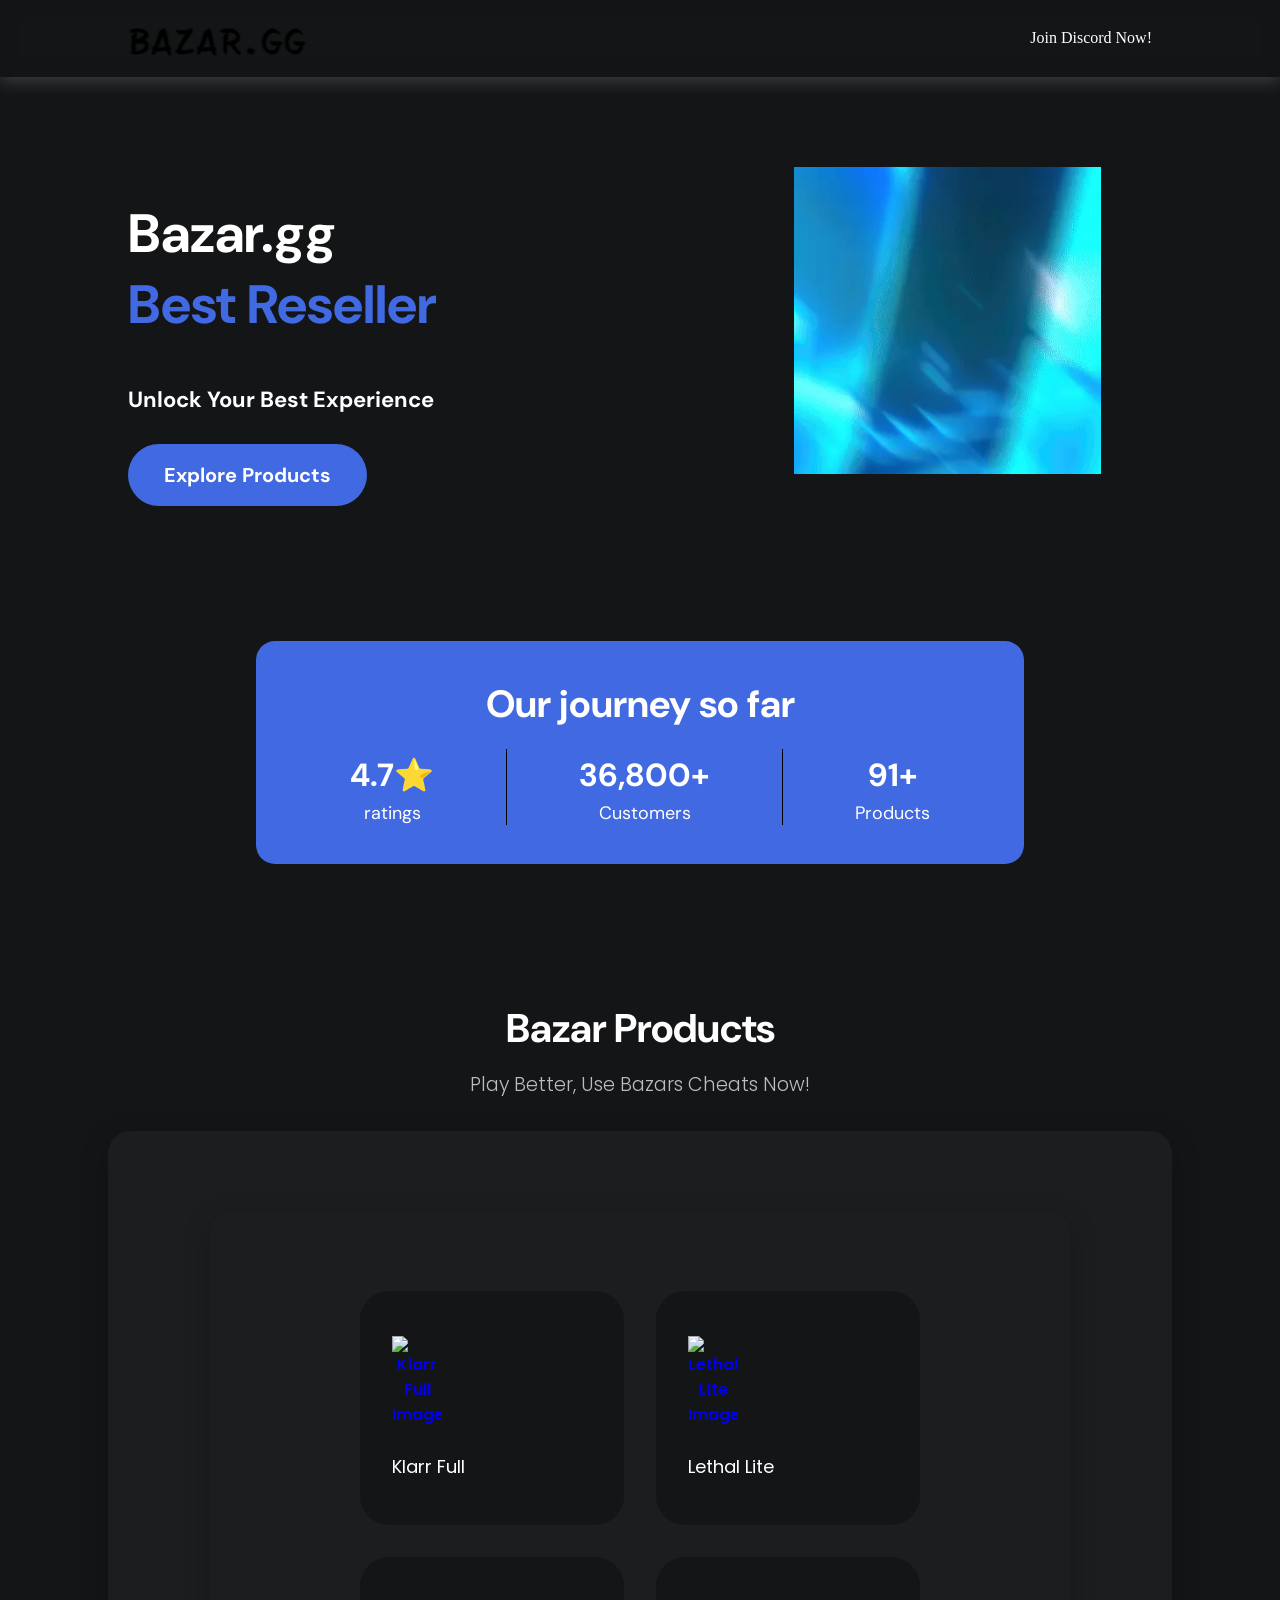
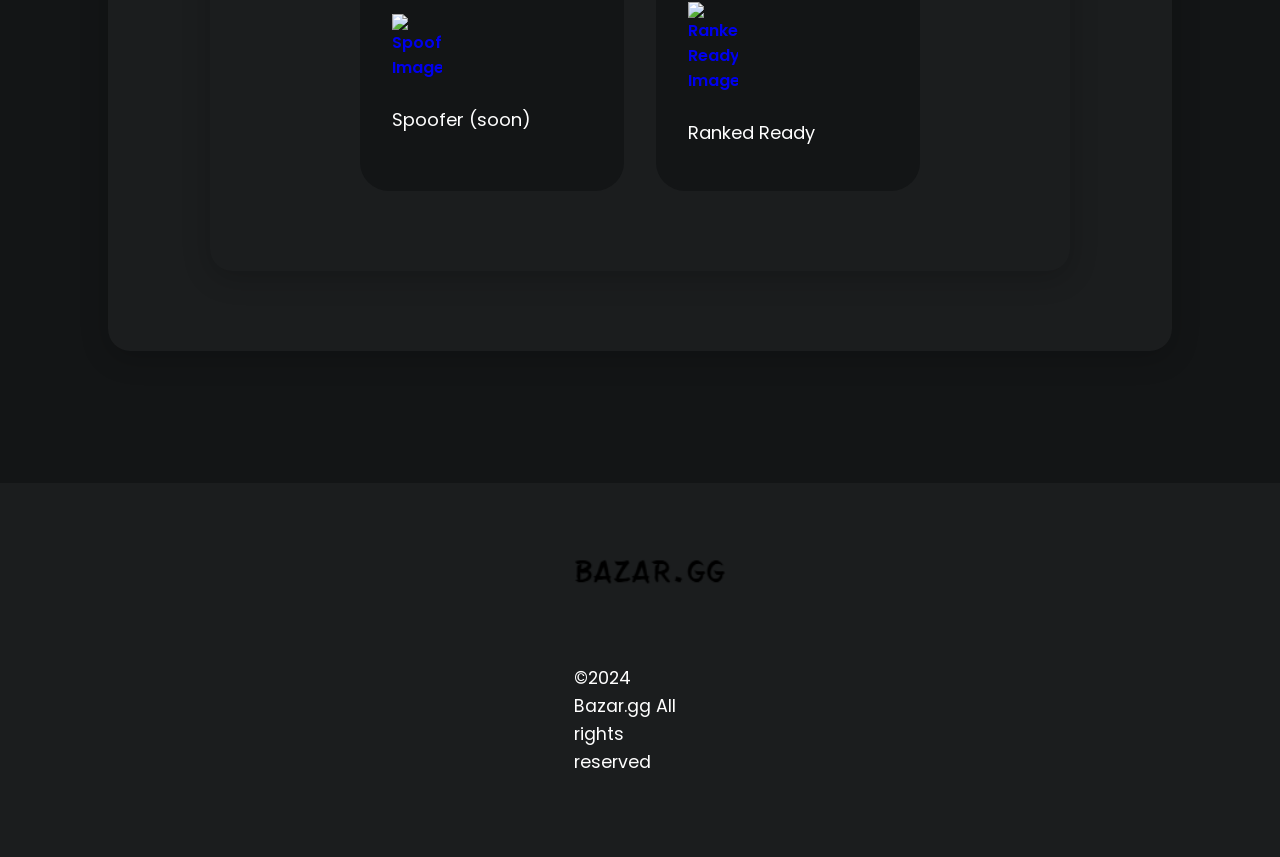
==== index.html @ 27859bb1 "Add project files." ====
<!DOCTYPE html>
<html lang="en">
  <head>
    <meta charset="UTF-8" />
    <meta http-equiv="X-UA-Compatible" content="IE=edge" />
    <meta name="viewport" content="width=device-width, initial-scale=1.0" />
    <link rel="stylesheet" href="style.css" />
    <link rel="stylesheet" href="styles/universal.css" />
    <link rel="stylesheet" href="styles/colors.css" />
    <link rel="stylesheet" href="styles/navbar.css" />
    <link rel="stylesheet" href="styles/footer.css" />
    <link
      rel="stylesheet"
      href="https://cdnjs.cloudflare.com/ajax/libs/font-awesome/6.4.0/css/all.min.css"
      integrity="sha512-iecdLmaskl7CVkqkXNQ/ZH/XLlvWZOJyj7Yy7tcenmpD1ypASozpmT/E0iPtmFIB46ZmdtAc9eNBvH0H/ZpiBw=="
      crossorigin="anonymous"
      referrerpolicy="no-referrer" />
    <title>Bazar.gg</title>
    <link rel="icon" href="images/bazarlogo.webp" type="image/x-icon">
  </head>
  <body class="dark">
    <header>
      <nav style="position: fixed; top: 0; width: 100%;">
        <div class="nav-bar">
          <li class="logo">
            <a href="#">
              <img id="topLogo" src="images/gg.webp" alt="Bazar.gg Main Logo" />
            </a>
          </li>

                         <a class="text-white text-center" href="#Products">Join Discord Now!</a>
            </li>
               </div>

          <label for="check" class="open-menu">
            <i class="text-white fas fa-bars"></i>
          </label>
        </div>
      </nav>
    </header>

    <main>
      <div class="first-section">
        <div class="headerText font-sans">
          <h2 class="section-one-title text-bold">
            Bazar.gg <br /><span>Best Reseller <span class="typed_text"></span></span>
          </h2>
          <h3 class="text-white">
            <b>Unlock Your Best Experience</b> 
          </h3>
          
<a href="https://bazar.sellsn.io/explore/" target="_blank" class="text-bold">Explore Products</a>

</div>

        <div class="headerImage-div">
  <img
    src="images/bazarlogo.webp"
    alt="Bazar.gg Logo"
    class="headerImage" />
</div>

      </div>

      <div class="second-section">
        <div class="journey-title text-bold text-center">
          <p class="font-sans">Our journey so far</p>
        </div>
        <div class="journey-list">
          <div class="journey-items font-sans text-center">
            <h4>4.7⭐️</h4>
            <p>ratings</p>
          </div>
          <div class="border-right"></div>
          <div class="journey-items font-sans text-center">
            <h4 id="count1">100+</h4>
            <p>Customers</p>
          </div>
          <div class="border-right"></div>
          <div class="journey-items font-sans text-center">
            <h4 id="count2">10+</h4>
            <p>Products</p>
          </div>
        </div>
      </div>

      <div class="line-div"></div>

      <div class="advantage-section bg-dark">
        <div class="advantage-sub-section">
          <div class="whycm-container">
            <div>
              <h1 class="advantage-title title font-sans margin-0">
                Bazar Products
              </h1>
              <p class="advantage-desc font-poppin margin-0">
                Play Better, Use Bazars Cheats Now!
              </p>
            </div>

            <div class="adv-section">
           
                
                <div class="adv-section">
  <a href="https://bazar.sellsn.io/product/192509bc-7e05-4acd-bf36-d8598cdc06e1" target="_blank">
    <div class="adv-card">
      <img src="images/klarr.png" alt="Klarr Full Image" class="adv-image" />
      <span class="adv-desc margin-0">Klarr Full</span>
    </div>
  </a>

  <a href="https://bazar.sellsn.io/product/c13fda4a-aa74-45a4-aa98-80fcce48cd13" target="_blank">
    <div class="adv-card">
      <img src="images/lethal.png" alt="Lethal Lite Image" class="adv-image" />
      <span class="adv-desc margin-0">Lethal Lite</span>
    </div>
  </a>

  <a href="https://bazar.sellsn.io/product/ddc79a23-f66d-4646-9f23-3bea6e6d431d" target="_blank">
    <div class="adv-card">
      <img src="images/spoofer.png" alt="Spoofer Image" class="adv-image" />
      <span class="adv-desc margin-0">Spoofer (soon)</span>
    </div>
  </a>

  <a href="https://bazar.sellsn.io/product/90b1c460-2927-40e7-b58f-f430e9b25ef7" target="_blank">
    <div class="adv-card">
      <img src="images/rankedready.png" alt="Ranked Ready Image" class="adv-image" />
      <span class="adv-desc margin-0">Ranked Ready</span>
    </div>
  </a>
</div>

  </a>
</div>


      
              </div>
            </div>
          </div>
        </div>
      </div>

      <div class="line-div"></div>

         <footer>
      <div class="super-container font-poppin">
        <div class="components-outer-container">
          <div class="footer-container">
            <div class="first">
              <div class="top">
                <img id="footerLogo" src="images/gg.webp" alt="" />
              </div>
              <div class="bottom">
                <p class="text-white">
                  
                </p>
                <p class="copyright">
                  ©2024 Bazar.gg All rights reserved
                </p>
              </div>
            </div>
           
      </div>
    </footer>




    <script src="https://unpkg.com/typed.js@2.0.16/dist/typed.umd.js"></script>

    <script>
      var typed = new Typed(".typed_text", {
        strings: ["Ever", "There is"],
        typeSpeed:100,
        backSpeed:100,
        loop:true
      })
    </script>
    
    <script src="script.js"></script>
  </body>
</html>
---- style.css ----
.first-section h2 span {
  background: -webkit-linear-gradient(
    90deg,
    var(--blog-secondary) 0%,
    var(--blog) 100%
  );
  -webkit-background-clip: text;
  -webkit-text-fill-color: transparent;
  max-width: max-content;
}

.adv-image {
    width: 100px; /* Adjust the width */
    height: auto; /* Maintain aspect ratio */
    margin-bottom: 10px; /* Add spacing between image and text */
}

.headerImage-div {
    position: relative;
    perspective: 1000px; /* Gives a 3D perspective */
}

.headerImage {
    width: 200px; /* Adjust the size as needed */
    height: auto;
    position: relative;
    z-index: 10;
    transition: transform 0.5s ease, box-shadow 0.5s ease;
    transform-origin: center;
}

    .headerImage:hover {
        transform: scale(1.2) rotateX(20deg) rotateY(-10deg); /* Creates the popping out effect */
        box-shadow: 0px 10px 30px rgba(0, 0, 0, 0.5); /* Adds shadow to enhance the 3D effect */
        z-index: 20; /* Bring it in front */
    }


.first-section a {
  background: rgb(190, 32, 72);
  background: linear-gradient(
    90deg,
    var(--blog-secondary) 30%,
    var(--blog) 100%
  );
  border-radius: 99px;
  box-sizing: border-box;
  cursor: pointer;
  color: #ffffff;
  margin-top: 25px;
  line-height: 24px;
  opacity: 1;
  outline: 0 solid transparent;
  user-select: none;
  -webkit-user-select: none;
  touch-action: manipulation;
  width: fit-content;
  word-break: break-word;
  border: 0;
}

.headerImage {
  position: relative;
  animation: animate 2s alternate infinite;
}

.second-section {
  background: rgb(190, 32, 72);
  background: linear-gradient(90deg, var(--blog-secondary), var(--blog));
  box-sizing: border-box;
  position: relative;
  color: #fff;
  border-radius: 1.2rem;
}

.section-one-title {
  color: var(--primary-color);
}

.journey-list {
  display: flex;
  justify-content: space-between;
  flex-direction: row;
}

.border-right {
  border-right: 1px solid black;
}

.third-section {
  padding: 5% 10%;
  color: var(--primary-color);
  background-color: var(--secondary-bg);
}

.third-section-title {
  margin-bottom: 4%;
}

.third-section-title span {
  color: var(--blog);
}

.card {
  transition: all 0.6s ease;
  margin: auto;
  padding: 1.25rem;
  border-radius: 0.5rem;
  border-width: 1px;
  background-color: var(--primary-bg);
  box-shadow: rgba(50, 50, 93, 0.25) 0px 2px 5px -1px,
    rgba(0, 0, 0, 0.3) 0px 1px 3px -1px;
}

.card:hover {
  transform: scale(1.02);
}

.course-thumbnail {
  width: 100%;
  border-radius: 5px;
  margin-bottom: 1rem;
}

.card-level {
  display: inline;
  padding: 0.15rem 0.7rem;
  border-radius: 99px;
  color: #09c533;

  font-size: 0.7rem;
  border: 2px solid #09c533;
}

.course-title {
  margin: 20px 0px;
  font-size: 1.7rem;
  color: var(--primary-color);
}

.line {
  border-bottom: 2px solid var(--acsent-color);
  width: 70%;
  opacity: 0.2;
}

.course-price-section {
  display: flex;
  flex-direction: row;
}

.final-price {
  color: var(--blog);
  margin-left: 5px;
  font-size: 1.3rem;
}

.prev-price {
  margin-left: 15px;
  font-size: 1.3rem;
  text-decoration: line-through;
  color: var(--acsent-color);
}

.discount-percent {
  color: #fff;
  font-size: 1rem;
  border-radius: 0.375rem;
  padding: 6px 10px;
  margin-left: 15px;
  background-color: #09c533;
}

.instructor-title {
  display: flex;
  flex-direction: row;
  align-items: center;
  justify-content: space-between;
  margin-bottom: 10px;
}

.instructor-title p {
  font-size: 2.5rem;
  margin: 0;
  text-align: left;
}

.instructor-title p span {
  color: var(--blog);
}

.button-61 {
  align-items: center;
  appearance: none;
  border-radius: 4px;
  border-style: none;
  box-shadow: rgba(0, 0, 0, 0.2) 0 3px 1px -2px, rgba(0, 0, 0, 0.14) 0 2px 2px 0,
    rgba(0, 0, 0, 0.12) 0 1px 5px 0;
  box-sizing: border-box;
  cursor: pointer;
  display: inline-flex;
  font-family: Roboto, sans-serif;
  justify-content: center;
  letter-spacing: 0.0892857em;
  min-width: 64px;
  outline: none;
  overflow: visible;
  position: relative;
  text-decoration: none;
  text-transform: uppercase;
  transition: box-shadow 280ms cubic-bezier(0.4, 0, 0.2, 1);
  user-select: none;
  -webkit-user-select: none;
  touch-action: manipulation;
  vertical-align: middle;
  will-change: transform, opacity;
}

.button-61:hover {
  box-shadow: rgba(0, 0, 0, 0.2) 0 2px 4px -1px, rgba(0, 0, 0, 0.14) 0 4px 5px 0,
    rgba(0, 0, 0, 0.12) 0 1px 10px 0;
}

.button-61:disabled {
  background-color: rgba(0, 0, 0, 0.12);
  box-shadow: rgba(0, 0, 0, 0.2) 0 0 0 0, rgba(0, 0, 0, 0.14) 0 0 0 0,
    rgba(0, 0, 0, 0.12) 0 0 0 0;
  color: rgba(0, 0, 0, 0.37);
  cursor: default;
  pointer-events: none;
}

.button-61:not(:disabled) {
  color: #fff;
  background-color: var(--blog);
}

.button-61:focus {
  box-shadow: rgba(0, 0, 0, 0.2) 0 2px 4px -1px, rgba(0, 0, 0, 0.14) 0 4px 5px 0,
    rgba(0, 0, 0, 0.12) 0 1px 10px 0;
}

.button-61:active {
  box-shadow: rgba(0, 0, 0, 0.2) 0 5px 5px -3px,
    rgba(0, 0, 0, 0.14) 0 8px 10px 1px, rgba(0, 0, 0, 0.12) 0 3px 14px 2px;
  background: var(--know-more-btn-active);
}

.line-long {
  width: 100%;
  border-bottom: 1px solid var(--acsent-color);
}

.instructor-content {
  padding: 4rem 0;
}

.image-div img {
  width: 16rem;
}

.name-div {
  margin-top: 2rem;
}

.name {
  font-size: 1.875rem;

  line-height: 2.25rem;
  margin: 0;
  padding: 0;
}

.designation {
  color: var(--acsent-color);
  font-size: 1.5rem;
  line-height: 2rem;
  margin: 0;
  font-weight: 400;
  padding: 0;
}

.description-div {
  border: 1px dashed var(--course-border);
  padding: 20px;
  border-radius: 15px;
}

.description {
  font-size: 1.5rem;

  font-weight: 200;
  line-height: 2rem;
  margin: 0;
  text-align: justify;
  padding: 0;
}

.description span {
  color: var(--blog);
}

.social-title {
  color: var(--primary-color);
  margin: 0;
}

.social-desc {
  color: var(--primary-color);
  font-weight: 500;
}

.git-redirect,
.git-text {
  color: var(--primary-color);
}

.social-card-section {
  font-size: 1.5rem;
  line-height: 2rem;
  gap: 3rem;
  display: grid;
  justify-content: center;
  margin-top: 4rem;
}

.social-card {
  gap: 1rem;
  flex-direction: column;
  display: flex;
  align-items: center;
}

.social-icon {
  width: 5rem;
  height: 5rem;
}

.social-icon img {
  box-shadow: rgba(100, 100, 111, 0.2) 0px 7px 29px 0px;
}

.text-link {
  gap: 0.25rem;
  align-items: center;
  justify-content: center;
}

.advantage-section {
  padding-bottom: 100px;
  width: 100vw;
}

.whycm-container h1 {
  font-size: 2.5rem;
  margin-bottom: 1rem;
  color: var(--primary-color);
}

.whycm-container p {
  font-size: 1.2rem;
  font-weight: 300;
  margin-bottom: 2rem;
  text-align: center;
  color: var(--acsent-color);
}

.advantage-sub-section {
  margin: auto;
  max-width: 1500px;
}

.advantage-section {
  text-align: center;
  font-family: "Poppins", "sans-serif";
  font-weight: 600;
}

.whycm-container {
  align-items: center;
  display: flex;
  flex-direction: column;
  justify-content: center;
  padding: 100px 0 2rem;
}

.adv-section {
  box-shadow: rgb(0, 0, 0, 0.2) 0px 7px 29px 0px;
}

.whycm-container .adv-section {
  background-color: var(--secondary-bg);
  border-radius: 1.4rem;
  display: flex;
  flex-wrap: wrap;
  gap: 2rem;
  justify-content: center;
  margin: auto;
  padding: 80px 20px;
  width: 80%;
}

.whycm-container .adv-section .adv-card {
  background: var(--primary-bg);
  border-radius: 1.8rem;
  display: flex;
  flex-direction: column;
  gap: 1rem;
  height: 170px;
  justify-content: center;
  padding: 2rem;
  transition: all 0.3s ease;
  width: 200px;
  cursor: pointer;
  perspective: 100px;
}

.whycm-container .adv-section .adv-card img {
  align-items: center;
  display: flex;
  justify-content: center;
  width: 50px;
}

.adv-desc {
  text-align: left;
  font-size: 18px;
  font-family: Poppins, "sans-serif";
  font-weight: 400;
  color: var(--primary-color);
}

.adv-card:hover {
  background: rgba(255, 46, 99, 1) !important;
  transform: scale(1.05);
  color: #fff !important;
  box-shadow: rgba(255, 255, 255, 0.2) 0px 7px 29px 5px;
}

.about-us {
  background-color: var(--secondary-bg);
  color: var(--primary-color);
}

@media only screen and (min-width: 900px) {
  /* For Desktop */

  .title {
    font-size: 42px;
  }

  .first-section {
    text-align: left;
    margin: 12% 10%;
    display: flex;
    flex-direction: row;
  }

  .first-section h2 {
    font-size: 54px;
  }

  .first-section h3 {
    font-weight: 200;
    font-size: 22px;
    margin: 0px 0px 49px 0px;
  }

  .headerText {
    width: 60%;
  }

  .headerImage-div {
    width: 40%;
    margin: 0px 0px 0px 0px;
    display: flex;
    justify-content: center;
    align-items: center;
  }

  .headerImage {
    width: 75%;
    float: right;
  }

  .first-section a {
    font-size: 20px;
    padding: 18px 36px;
  }

  .second-section {
    box-shadow: var(--drop-shadow) 10px 10px 0px -2px;
    padding: 3% 5%;
    margin: 3% 20%;
  }

  .journey-title {
    font-size: 38px;
  }

  .journey-title p {
    margin: 0px 0px 20px 0px;
    padding: 0;
  }

  .journey-list {
    margin: 0px 30px;
    top: 0;
  }

  .journey-items h4 {
    font-size: 32px;
    margin: 5px 0px;
    padding: 0;
  }

  .journey-items p {
    font-size: 18px;
    margin: 0;
    padding: 0;
  }

  .card {
    max-width: 350px;
  }

  .about-us {
    padding: 3% 20%;
  }

  .button-61 {
    font-size: 0.875rem;
    padding: 0.75rem 1.75rem;
  }

  .image-div img {
    width: 16rem;
    height: 16rem;
  }

  .social-section {
    padding: 5% 20%;
  }

  .social-card-section {
    grid-template-columns: repeat(4, minmax(0, 1fr));
  }

  .social-desc {
    font-size: 1rem;
  }

}

@media only screen and (max-width: 900px) {
  /* For Phone */

  .title {
    font-size: 40px;
  }

  .first-section {
    padding: 80px 5px;
    text-align: center;
    margin: 20px 0px;
  }

  .first-section h2 {
    font-size: 38px;
  }

  .first-section h2 span {
    font-size: 28px;
  }

  .first-section h3 {
    font-size: 14px;
    font-weight: normal;
    margin: 0px 0px 38px 0px;
  }

  .headerImage {
    width: 100%;
    margin-top: 60px;
  }

  .first-section a {
    font-size: 20px;
    padding: 10px 25px;
  }

  .second-section {
    padding: 40px 0px;
    margin: 50px 0px;
  }

  .journey-title {
    font-size: 26px;
  }

  .journey-title p {
    margin: 0px 0px 20px 0px;
    padding: 0;
  }

  .journey-list {
    margin: 0px 30px;
    top: 0;
  }

  .journey-items h4 {
    font-size: 20px;
    margin: 5px 0px;
    padding: 0;
  }

  .journey-items p {
    font-weight: 400;
    margin: 0;
    padding: 0;
  }

  .card {
    width: 90%;
  }

  .about-us {
    padding: 15% 8%;
  }

  .instructor-title p {
    font-size: 24px;
  }

  .button-61 {
    font-size: 0.575rem;
    line-height: 1.25rem;
    inline-size: 100px;
    padding: 0.5rem 1rem;
  }

  .image-div img {
    width: 13rem;
    height: 13rem;
  }

  .social-section {
    padding: 20% 10%;
  }

  .social-card-section {
    grid-template-columns: repeat(2, minmax(0, 1fr));
  }

  .social-desc {
    font-size: 0.8rem;
  }

  .advantage-desc {
    font-size: 0.875rem;
    font-weight: 300;
  }

  .whycm-container h1 {
    font-size: 2rem;
    margin: auto;
    text-align: center;
    width: 90%;
  }

  .whycm-container p {
    font-size: 1.2rem;
    margin: auto auto 1.5rem;
    text-align: center;
    width: 90%;
  }

}

@keyframes animate {
  from {
    bottom: 0;
  }
  to {
    bottom: 20px;
  }
}
---- styles/universal.css ----
@import url("https://fonts.googleapis.com/css2?family=DM+Sans:ital,wght@0,400;0,500;0,700;1,400;1,500;1,700&display=swap");
@import url("https://fonts.googleapis.com/css2?family=Poppins:ital,wght@0,100;0,200;0,300;0,400;0,500;0,600;0,700;0,800;0,900;1,100;1,200;1,300;1,400;1,500;1,600;1,700;1,800;1,900&display=swap");
@import url("https://fonts.googleapis.com/css2?family=Rubik:ital,wght@0,300;0,400;0,500;0,600;0,700;0,800;0,900;1,300;1,400;1,500;1,600;1,700;1,800;1,900&display=swap");

* {
  scroll-behavior: smooth;
  list-style: none;
}

body {
  background-color: var(--primary-bg);
  margin: 0;
  padding: 0;
  transition: all 0.2s ease;
}

a {
  text-decoration: none;
}

.font-sans {
  font-family: "DM Sans", sans-serif;
}

.font-poppin {
  font-family: "Poppins", sans-serif;
}

.text-bold {
  font-weight: 700;
}

.text-white {
  color: var(--primary-color);
}

.text-center {
  text-align: center;
}

.bg-dark {
  background-color: var(--main-bg);
}

.bg-dark-light {
  background-color: var(--dark-light-bg);
}

.d-flex {
  display: flex;
  flex-direction: row;
}

.margin-0 {
  margin: 0;
}
---- styles/colors.css ----
:root .light {
  --primary-bg: #ffffff;
  --secondary-bg: #f5f5f5;
  --primary-color: #000;
  --secondary-color: #fff;
  --blog: #ff2e63;
  --blog-secondary: #ca244d;
  --acsent-color: rgb(136, 136, 136);
  --navbar-shadow: rgba(0, 0, 0, 0.17);
  --navbar-shadow-invert: rgba(0, 0, 0, 0.17);
}

:root .dark {
    --primary-bg: #131516;
    --secondary-bg: #1b1d1e;
    --primary-color: #fff;
    --secondary-color: #000;
    --blog: #4169e1;
    --blog-secondary: #4169e1;
    --acsent-color: rgb(189, 189, 189);
    --navbar-shadow: rgba(255, 255, 255, 0.17);
}
---- styles/navbar.css ----
.nav-bar {
  display: flex;
  justify-content: space-between;
  align-items: center;
  list-style: none;
  position: relative;
  padding: 12px 20px;
}

nav {
  background-color: transparent;
  backdrop-filter: blur(10px);
  z-index: 999;
  box-shadow: var(--navbar-shadow) 0px 5px 15px 0px;
}

.logo img {
  width: 180px;
}
.menu {
  display: flex;
}
.menu li {
  padding-left: 30px;
}
.menu li a {
  display: inline-block;
  text-decoration: none;
  transition: 0.15s ease-in-out;
  position: relative;
}

.menu li a::after {
  content: "";
  position: absolute;
  bottom: 0;
  left: 0;
  width: 0;
  height: 1px;
  background-color: var(--light-white);
  transition: 0.15s ease-in-out;
}
.menu li a:hover:after {
  width: 100%;
}
.open-menu,
.close-menu {
  position: absolute;
  cursor: pointer;
  font-size: 1.5rem;
  display: none;
}
.open-menu {
  top: 50%;
  right: 20px;
  transform: translateY(-50%);
}
.close-menu {
  top: 20px;
  right: 20px;
}

#check {
  display: none;
}

.btn-design {
  background: rgb(190, 32, 72);
  background: linear-gradient(
    90deg,
    var(--blog-secondary) 30%,
    var(--blog) 100%
  );
  border-radius: 99px;
  box-sizing: border-box;
  cursor: pointer;

  line-height: 24px;
  opacity: 1;
  color: #ffffff;
  outline: 0 solid transparent;
  user-select: none;
  -webkit-user-select: none;
  touch-action: manipulation;
  width: fit-content;
  word-break: break-word;
  border: 0;
}

/* Theme Change Toggle */

.wrapper {
  margin: auto;
}

#hide_checkbox {
  opacity: 0;
  height: 0;
  width: 0;
}

.toggle {
  position: relative;
  cursor: pointer;
  display: inline-block;
  width: 60px;
  height: 30px;
  background: #211042;
  border-radius: 50px;
  transition: 500ms;
  overflow: hidden;
}

.toggle-button {
  position: absolute;
  display: inline-block;
  top: 2px;
  left: 2px;
  width: 26px;
  height: 26px;
  border-radius: 50%;
  background: #faeaf1;
  overflow: hidden;
  box-shadow: 0 0 35px 4px rgba(255, 255, 255);
  transition: all 500ms ease-out;
}

.crater {
  position: absolute;
  display: inline-block;
  background: #faeaf1;
  border-radius: 50%;
  transition: 500ms;
}

.crater-1 {
  background: #fffff9;
  width: 26px;
  height: 26px;
  left: 4px;
  bottom: 3px;
}

.crater-2 {
  width: 7px;
  height: 7px;
  top: -2px;
  left: 12px;
}

.crater-3 {
  width: 6px;
  height: 6px;
  top: 5px;
  right: -2px;
}

.crater-4 {
  width: 5px;
  height: 5px;
  top: 12px;
  left: 15px;
}

.crater-5 {
  width: 3px;
  height: 3px;
  top: 7px;
  left: 7px;
}

.crater-6 {
  width: 10px;
  height: 10px;
  top: 15px;
  left: 4px;
}

.crater-7 {
  width: 12px;
  height: 12px;
  bottom: -4px;
  left: 5px;
}

.star {
  position: absolute;
  display: inline-block;
  border-radius: 50%;
  background: #fff;
  box-shadow: 1px 0 2px 2px rgba(255, 255, 255);
}

.star-1 {
  width: 3px;
  height: 3px;
  right: 19px;
  bottom: 23px;
}

.star-2 {
  width: 1px;
  height: 1px;
  right: 30px;
  top: 29px;
}

.star-3 {
  width: 1px;
  height: 1px;
  right: 5px;
  bottom: 15px;
}

.star-4 {
  width: 1px;
  height: 1px;
  right: 35px;
  bottom: 33px;
}

.star-5 {
  width: 4px;
  height: 4px;
  right: 10px;
  bottom: 35px;
}

.star-6,
.star-7,
.star-8 {
  width: 10px;
  height: 2px;
  border-radius: 2px;
  transform: rotate(-45deg);
  box-shadow: 5px 0px 4px 1px #fff;
  animation-name: travel;
  animation-duration: 1.5s;
  animation-timing-function: ease-out;
  animation-iteration-count: infinite;
}

.star-6 {
  right: 22px;
  bottom: 25px;
  animation-delay: -2s;
}

.star-7 {
  right: 11px;
  bottom: 18px;
}

.star-8 {
  right: 33px;
  top: 10px;
  animation-delay: -4s;
}

@keyframes travel {
  0% {
    transform: rotate(-45deg) translateX(70px);
  }

  50% {
    transform: rotate(-45deg) translateX(-20px);
    box-shadow: 5px 0px 6px 1px #fff;
  }

  100% {
    transform: rotate(-45deg) translateX(-30px);
    width: 2px;
    height: 2px;
    opacity: 0;
    box-shadow: none;
  }
}

#hide_checkbox:checked + .toggle {
  background: #24d7f7;
}

#hide_checkbox:checked + .toggle .toggle-button {
  background: #f7ffff;
  transform: translateX(32px);
  box-shadow: 0 0 35px 5px rgba(255, 255, 255);
}

#hide_checkbox:checked + .toggle .toggle-button .crater {
  transform: rotate(-45deg) translateX(70px);
}

#hide_checkbox:checked + .toggle .star {
  animation: move 2s infinite;
  transform: none;
  box-shadow: none;
}

#hide_checkbox:checked + .toggle .star-1 {
  width: 21px;
  height: 6px;
  border-radius: 10px;
  background: #fff;
  left: 7px;
  top: 22px;
  box-shadow: none;
}

#hide_checkbox:checked + .toggle .star-2 {
  width: 9px;
  height: 9px;
  background: #fff;
  left: 10px;
  top: 19px;
  box-shadow: -1px 0 2px 0 rgba(0, 0, 0, 0.1);
}

#hide_checkbox:checked + .toggle .star-3 {
  width: 11px;
  height: 11px;
  background: #fff;
  left: 16px;
  top: 17px;
  box-shadow: -1px 0 2px 0 rgba(0, 0, 0, 0.1);
}

#hide_checkbox:checked + .toggle .star-4 {
  width: 9px;
  height: 9px;
  background: #fff;
  left: 23px;
  top: 19px;
  box-shadow: -1px 0 2px 0 rgba(0, 0, 0, 0.1);
}

#hide_checkbox:checked + .toggle .star-5 {
  width: 15px;
  height: 6px;
  border-radius: 15px;
  background: #fff;
  left: 13px;
  bottom: 23px;
  box-shadow: none;
}

#hide_checkbox:checked + .toggle .star-6 {
  width: 7px;
  height: 7px;
  background: #fff;
  border-radius: 50%;
  left: 16px;
  bottom: 23px;
  box-shadow: -1px 0 2px 0 rgba(0, 0, 0, 0.1);
}

#hide_checkbox:checked + .toggle .star-7 {
  width: 8px;
  height: 8px;
  background: #fff;
  border-radius: 50%;
  left: 19px;
  bottom: 23px;
  box-shadow: -1px 0 2px 0 rgba(0, 0, 0, 0.1);
}

#hide_checkbox:checked + .toggle .star-8 {
  width: 7px;
  height: 7px;
  background: #fff;
  border-radius: 50%;
  left: 23px;
  top: 0px;
  box-shadow: -1px 0 2px 0 rgba(0, 0, 0, 0.1);
}

@keyframes move {
  0% {
    transform: none;
  }

  25% {
    transform: translateX(2px);
  }

  100% {
    transform: translateX(-2px);
  }
}

.wrapper p {
  text-align: center;
  letter-spacing: 15px;
  background: #34495e;
  color: #fff;
}

p.morning {
  background: #e67e22;
}

/* Theme Change Toogle Ended */

@media only screen and (min-width: 900px) {
  /* For Desktop */
  .menu {
    line-height: 80px;
  }

  .btn-design {
    font-size: 16px;
    padding: 8px 28px;
  }

  .nav-bar {
    padding: 1% 10%;
  }
}

@media only screen and (max-width: 900px) {
  /* For Mobile */
  .menu {
    flex-direction: column;
    align-items: center;
    width: 80%;
    height: 100vh;
    position: fixed;
    top: 0px;
    right: -100%;
    z-index: 100;
    background-color: var(--blog);
    transition: all 0.2s ease-in-out;
  }
  .menu li {
    margin-top: 40px;
  }
  .menu li a {
    padding: 10px;
  }

  .btn-design {
    font-size: 16px;
    padding: 8px 28px;
  }

  .wrapper {
    margin: 0px 25px 0px 0px;
  }

  .open-menu,
  .close-menu {
    display: block;
  }
  #check:checked ~ .menu {
    right: 0;
  }
}
---- styles/footer.css ----
.super-container {
  align-items: center;
  background: var(--dark-light-bg);
  display: flex;
  flex-direction: column;
  justify-content: center;
  padding: 2rem 0;
  width: 100%;
}

.super-container {
  background-color: var(--secondary-bg);
}

.components-outer-container {
  margin: auto;
  max-width: 1500px;
}

.footer-container {
  display: flex;
  grid-template-columns: repeat(3, 1fr);
  justify-content: space-around;
  overflow-x: hidden !important;
  width: 100%;
}

.footer-container .first {
  color: var(--primary-color);
  display: flex;
  flex-direction: column;
  font-size: 1.1rem;
  line-height: 28px;
  padding: 2rem;
  width: 36%;
}

.footer-container img {
  height: 40px;
}

.footer-container .first .bottom {
  display: flex;
  flex-direction: column;
  gap: 1rem;
}

.footer-container .second {
  align-items: center;
  display: flex;
  flex-direction: column;
  font-size: 1.1rem;
  font-weight: 500;
  line-height: 40px;
  margin-top: 2rem;
  padding: 2rem;
  width: 30%;
}

.footer-container a {
  color: var(--primary-color);
  transition: all 0.3s ease;
}

.footer-container .third {
  color: var(--);
  display: flex;
  flex-direction: column;
  gap: 2rem;
  margin-top: 2rem;
  padding: 2rem;
  width: 30%;
}

.footer-container .third .top {
  display: flex;
  flex-direction: column;
  gap: 0.5rem;
}

.footer-container .third p {
  font-size: 1.1rem;
  font-weight: 600;
}

.footer-container .third .top .social-icons {
  display: flex;
  gap: 1rem;
}

.footer-container .third .top .social-icons a {
  font-size: 1.6rem;
  font-weight: 600;
}

.footer-container .third .bottom {
  display: flex;
  flex-direction: column;
  gap: 0.5rem;
}

.footer-container .third p {
  font-size: 1.1rem;
  font-weight: 600;
}

.footer-container a {
  color: var(--primary-color);
  transition: all 0.3s ease;
}

@media only screen and (max-width: 900px) {
  .footer-container {
    display: flex;
    flex-direction: column;
    margin: 0;
  }

  .footer-container .first {
    margin: 0;
    width: 90%;
  }

  .footer-container .first {
    width: 80%;
  }

  .footer-container img {
    width: 250px;
    height: auto;
  }

  .copyright {
    margin: 0;
  }

  .footer-container .second,
  .footer-container .third {
    align-items: flex-start;
    margin: 0;
    width: 90%;
  }
}
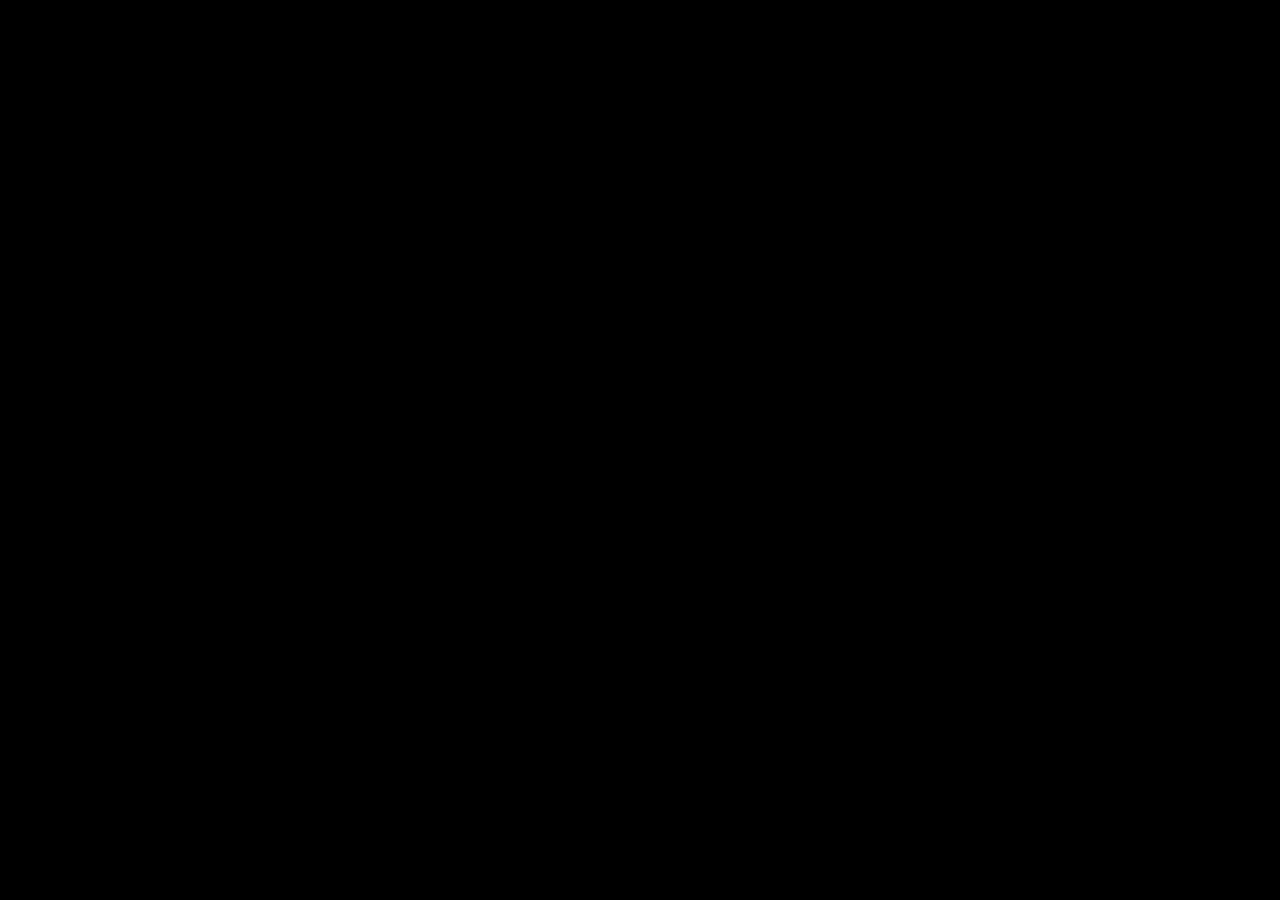
==== commit 80ef72f1: "Update index.html" ====
--- a/index.html
+++ b/index.html
@@ -1,184 +1,39 @@
 <!DOCTYPE html>
 <html lang="en">
-  <head>
-    <meta charset="UTF-8" />
-    <meta http-equiv="X-UA-Compatible" content="IE=edge" />
-    <meta name="viewport" content="width=device-width, initial-scale=1.0" />
-    <link rel="stylesheet" href="style.css" />
-    <link rel="stylesheet" href="styles/universal.css" />
-    <link rel="stylesheet" href="styles/colors.css" />
-    <link rel="stylesheet" href="styles/navbar.css" />
-    <link rel="stylesheet" href="styles/footer.css" />
-    <link
-      rel="stylesheet"
-      href="https://cdnjs.cloudflare.com/ajax/libs/font-awesome/6.4.0/css/all.min.css"
-      integrity="sha512-iecdLmaskl7CVkqkXNQ/ZH/XLlvWZOJyj7Yy7tcenmpD1ypASozpmT/E0iPtmFIB46ZmdtAc9eNBvH0H/ZpiBw=="
-      crossorigin="anonymous"
-      referrerpolicy="no-referrer" />
+<head>
+    <meta charset="UTF-8">
+    <meta name="viewport" content="width=device-width, initial-scale=1.0">
     <title>Bazar.gg</title>
-    <link rel="icon" href="images/bazarlogo.webp" type="image/x-icon">
-  </head>
-  <body class="dark">
-    <header>
-      <nav style="position: fixed; top: 0; width: 100%;">
-        <div class="nav-bar">
-          <li class="logo">
-            <a href="#">
-              <img id="topLogo" src="images/gg.webp" alt="Bazar.gg Main Logo" />
-            </a>
-          </li>
-
-                         <a class="text-white text-center" href="#Products">Join Discord Now!</a>
-            </li>
-               </div>
-
-          <label for="check" class="open-menu">
-            <i class="text-white fas fa-bars"></i>
-          </label>
-        </div>
-      </nav>
-    </header>
-
-    <main>
-      <div class="first-section">
-        <div class="headerText font-sans">
-          <h2 class="section-one-title text-bold">
-            Bazar.gg <br /><span>Best Reseller <span class="typed_text"></span></span>
-          </h2>
-          <h3 class="text-white">
-            <b>Unlock Your Best Experience</b> 
-          </h3>
-          
-<a href="https://bazar.sellsn.io/explore/" target="_blank" class="text-bold">Explore Products</a>
-
-</div>
-
-        <div class="headerImage-div">
-  <img
-    src="images/bazarlogo.webp"
-    alt="Bazar.gg Logo"
-    class="headerImage" />
-</div>
-
-      </div>
-
-      <div class="second-section">
-        <div class="journey-title text-bold text-center">
-          <p class="font-sans">Our journey so far</p>
-        </div>
-        <div class="journey-list">
-          <div class="journey-items font-sans text-center">
-            <h4>4.7⭐️</h4>
-            <p>ratings</p>
-          </div>
-          <div class="border-right"></div>
-          <div class="journey-items font-sans text-center">
-            <h4 id="count1">100+</h4>
-            <p>Customers</p>
-          </div>
-          <div class="border-right"></div>
-          <div class="journey-items font-sans text-center">
-            <h4 id="count2">10+</h4>
-            <p>Products</p>
-          </div>
-        </div>
-      </div>
-
-      <div class="line-div"></div>
-
-      <div class="advantage-section bg-dark">
-        <div class="advantage-sub-section">
-          <div class="whycm-container">
-            <div>
-              <h1 class="advantage-title title font-sans margin-0">
-                Bazar Products
-              </h1>
-              <p class="advantage-desc font-poppin margin-0">
-                Play Better, Use Bazars Cheats Now!
-              </p>
-            </div>
-
-            <div class="adv-section">
-           
-                
-                <div class="adv-section">
-  <a href="https://bazar.sellsn.io/product/192509bc-7e05-4acd-bf36-d8598cdc06e1" target="_blank">
-    <div class="adv-card">
-      <img src="images/klarr.png" alt="Klarr Full Image" class="adv-image" />
-      <span class="adv-desc margin-0">Klarr Full</span>
-    </div>
-  </a>
-
-  <a href="https://bazar.sellsn.io/product/c13fda4a-aa74-45a4-aa98-80fcce48cd13" target="_blank">
-    <div class="adv-card">
-      <img src="images/lethal.png" alt="Lethal Lite Image" class="adv-image" />
-      <span class="adv-desc margin-0">Lethal Lite</span>
-    </div>
-  </a>
-
-  <a href="https://bazar.sellsn.io/product/ddc79a23-f66d-4646-9f23-3bea6e6d431d" target="_blank">
-    <div class="adv-card">
-      <img src="images/spoofer.png" alt="Spoofer Image" class="adv-image" />
-      <span class="adv-desc margin-0">Spoofer (soon)</span>
-    </div>
-  </a>
-
-  <a href="https://bazar.sellsn.io/product/90b1c460-2927-40e7-b58f-f430e9b25ef7" target="_blank">
-    <div class="adv-card">
-      <img src="images/rankedready.png" alt="Ranked Ready Image" class="adv-image" />
-      <span class="adv-desc margin-0">Ranked Ready</span>
-    </div>
-  </a>
-</div>
-
-  </a>
-</div>
-
-
-      
-              </div>
-            </div>
-          </div>
-        </div>
-      </div>
-
-      <div class="line-div"></div>
-
-         <footer>
-      <div class="super-container font-poppin">
-        <div class="components-outer-container">
-          <div class="footer-container">
-            <div class="first">
-              <div class="top">
-                <img id="footerLogo" src="images/gg.webp" alt="" />
-              </div>
-              <div class="bottom">
-                <p class="text-white">
-                  
-                </p>
-                <p class="copyright">
-                  ©2024 Bazar.gg All rights reserved
-                </p>
-              </div>
-            </div>
-           
-      </div>
-    </footer>
-
-
-
-
-    <script src="https://unpkg.com/typed.js@2.0.16/dist/typed.umd.js"></script>
+    <style>
+        body {
+            margin: 0;
+            display: flex;
+            justify-content: center;
+            align-items: center;
+            height: 100vh;
+            background-color: #000; /* Change to your desired background color */
+        }
+        video {
+            width: 80%; /* Adjust as needed */
+            height: auto;
+        }
+    </style>
+</head>
+<body>
+    <video id="introVideo" autoplay muted playsinline>
+        <source src="bazar.mp4" type="video/mp4">
+        Your browser does not support the video tag.
+    </video>
 
     <script>
-      var typed = new Typed(".typed_text", {
-        strings: ["Ever", "There is"],
-        typeSpeed:100,
-        backSpeed:100,
-        loop:true
-      })
+        // Get the video element
+        const video = document.getElementById('introVideo');
+
+        // Add an event listener for when the video ends
+        video.addEventListener('ended', function() {
+            // Redirect to main.html
+            window.location.href = 'main.html';
+        });
     </script>
-    
-    <script src="script.js"></script>
-  </body>
+</body>
 </html>
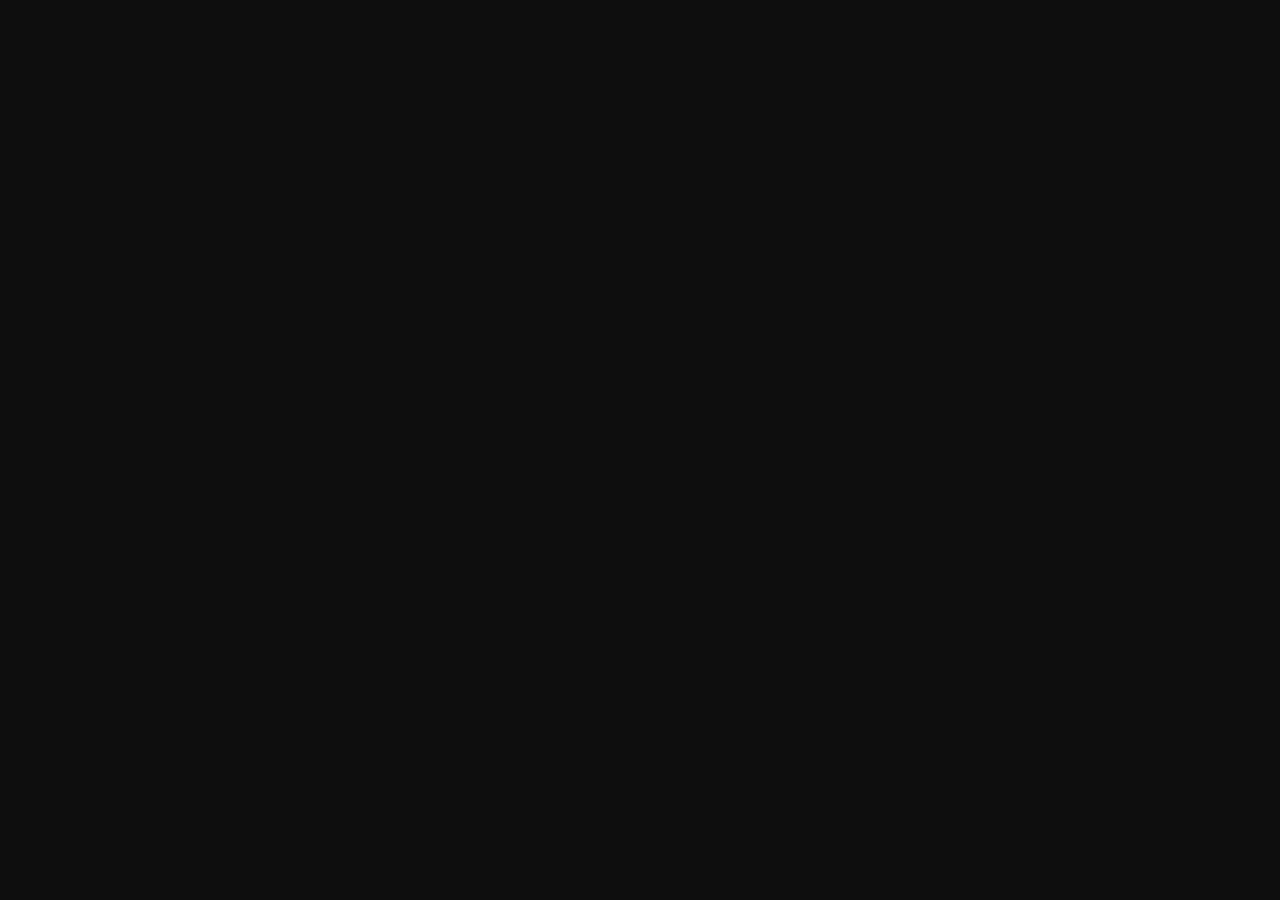
==== commit 4aa67a83: "Update index.html" ====
--- a/index.html
+++ b/index.html
@@ -11,7 +11,7 @@
             justify-content: center;
             align-items: center;
             height: 100vh;
-            background-color: #000; /* Change to your desired background color */
+            background-color: #0f0f0f; /* Change to your desired background color */
         }
         video {
             width: 80%; /* Adjust as needed */
